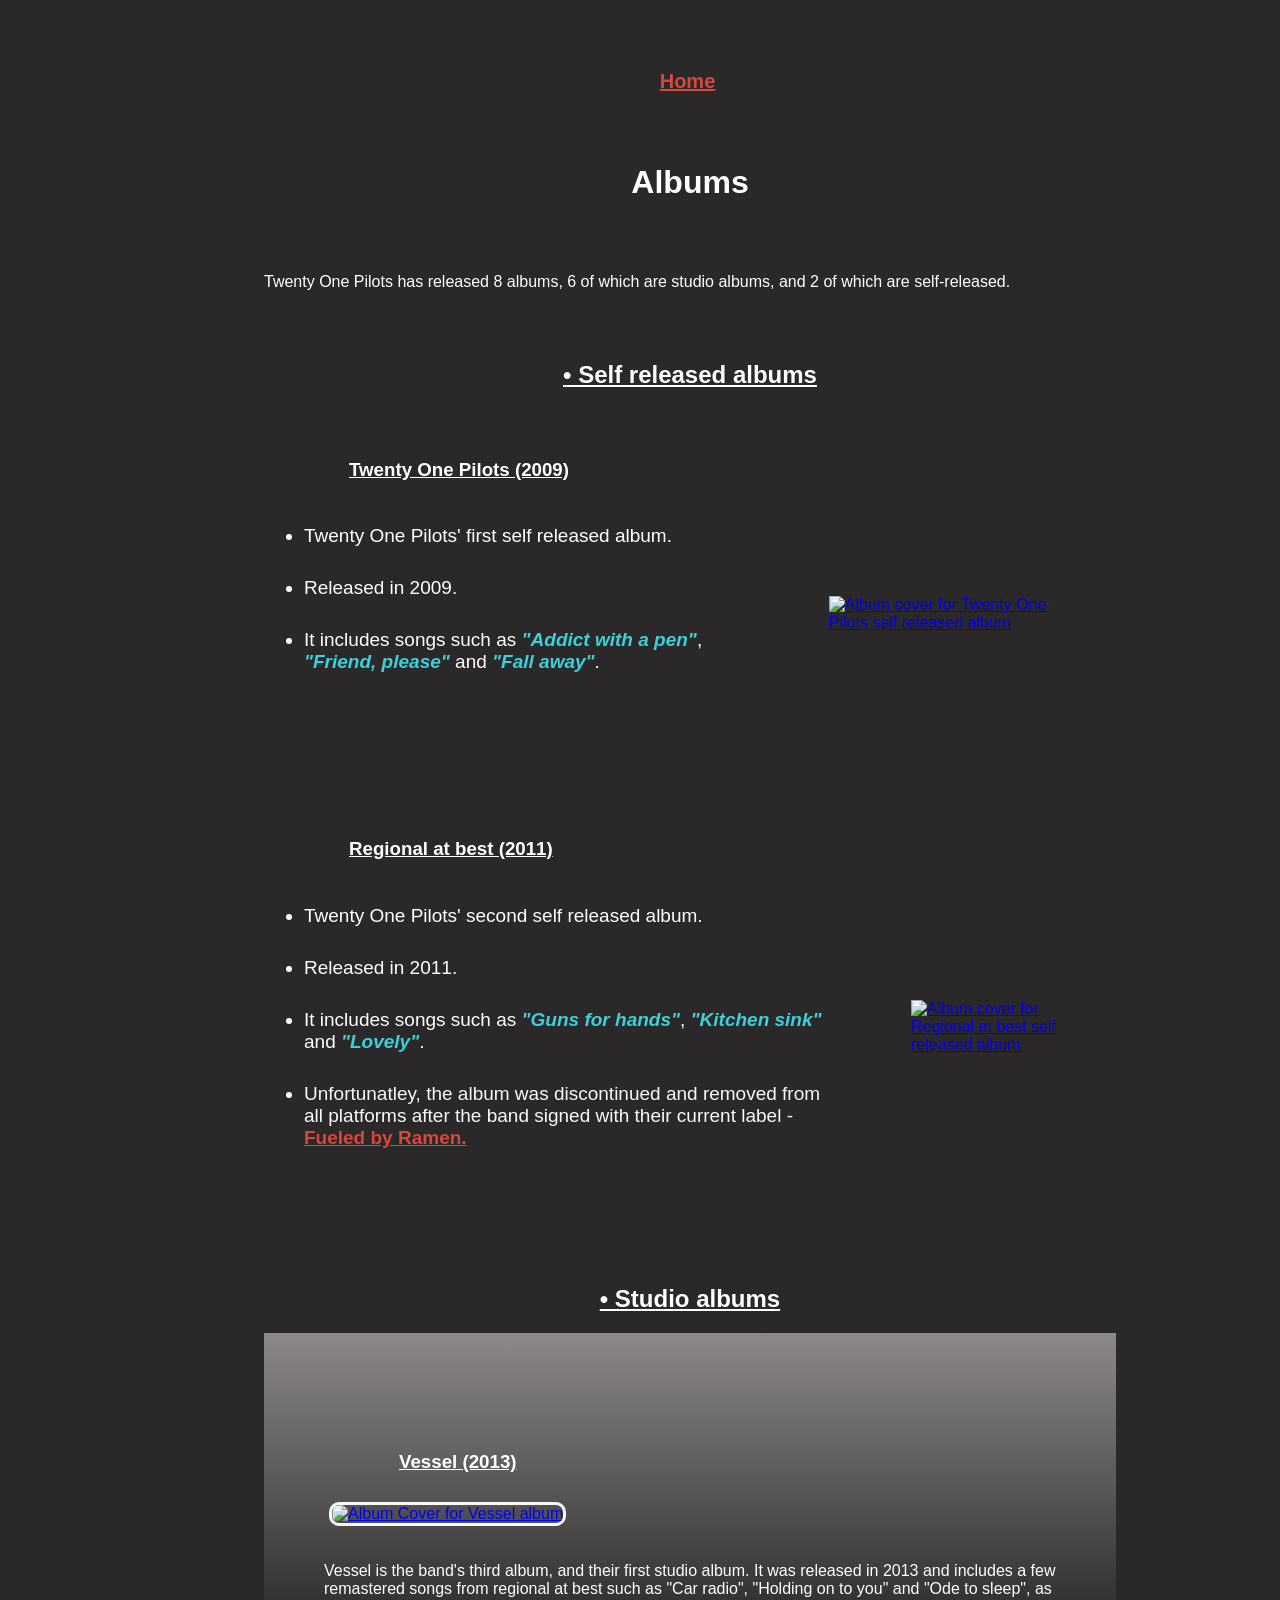
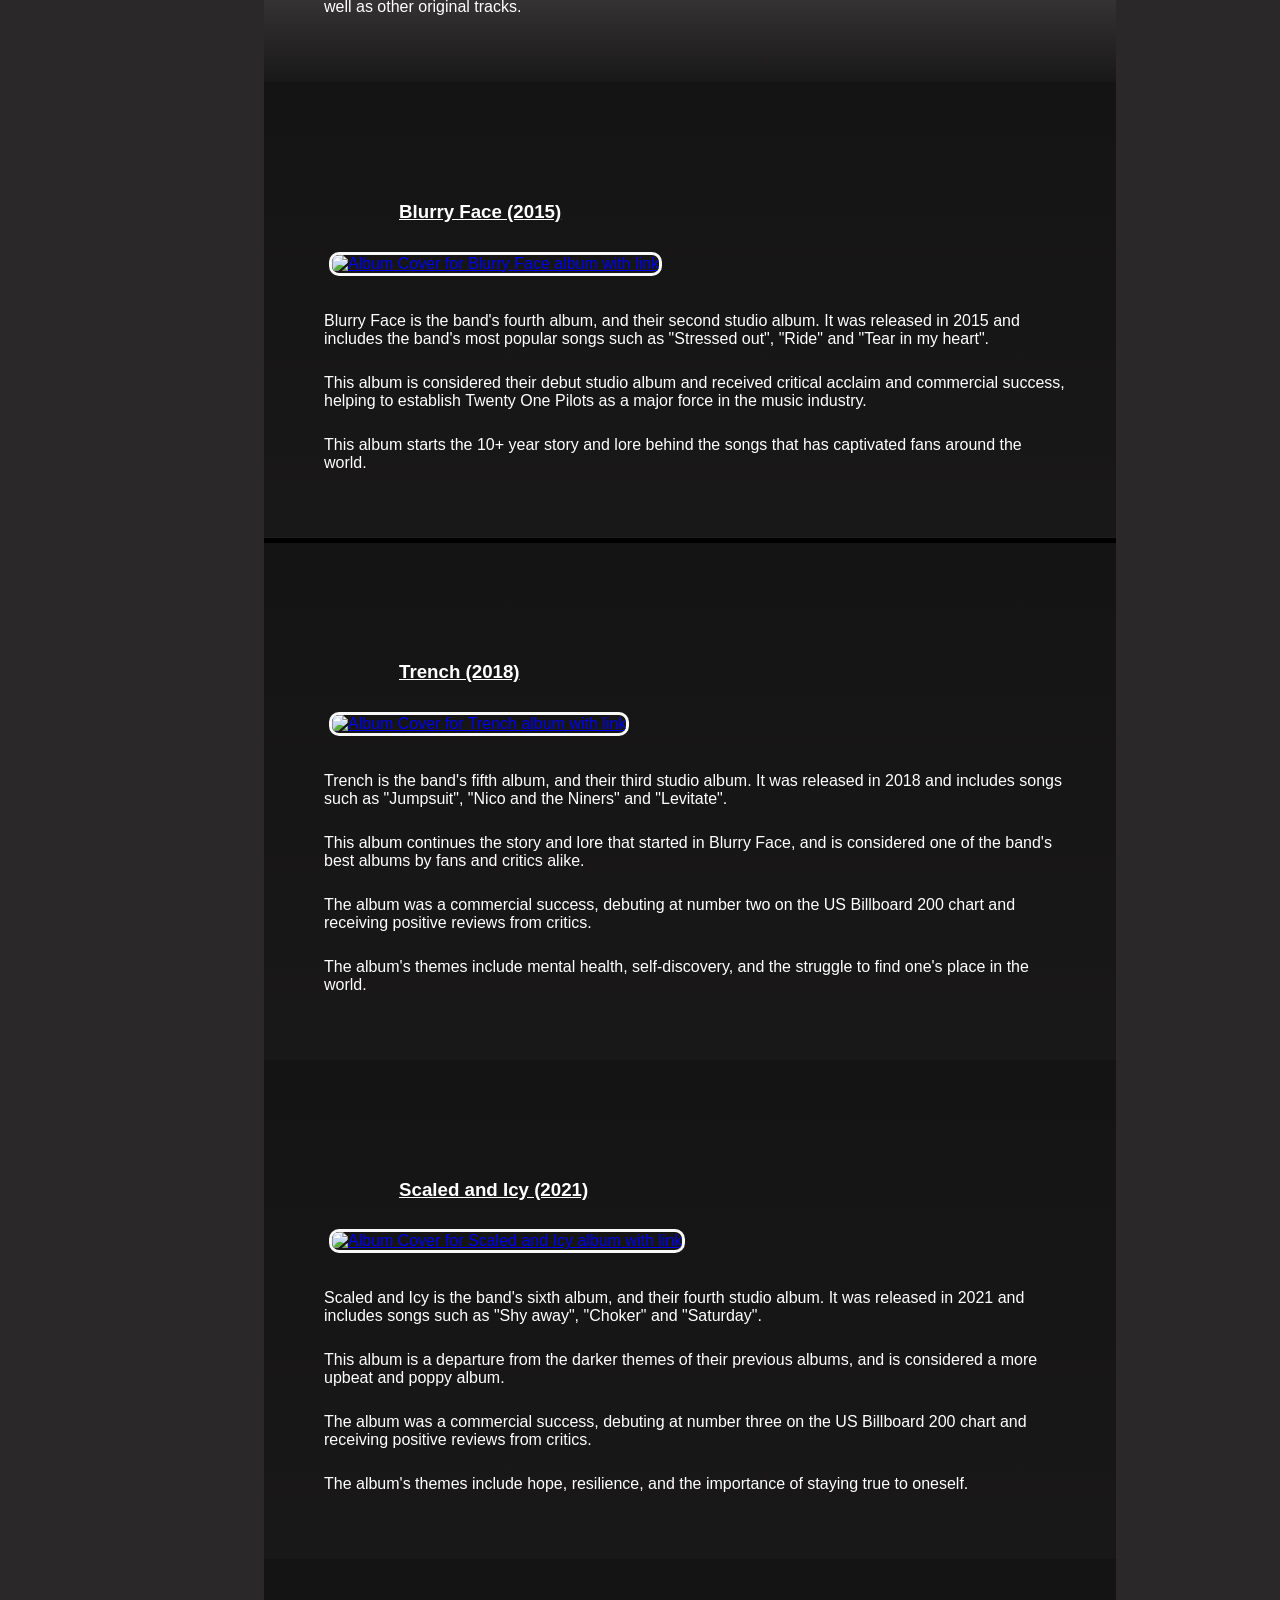
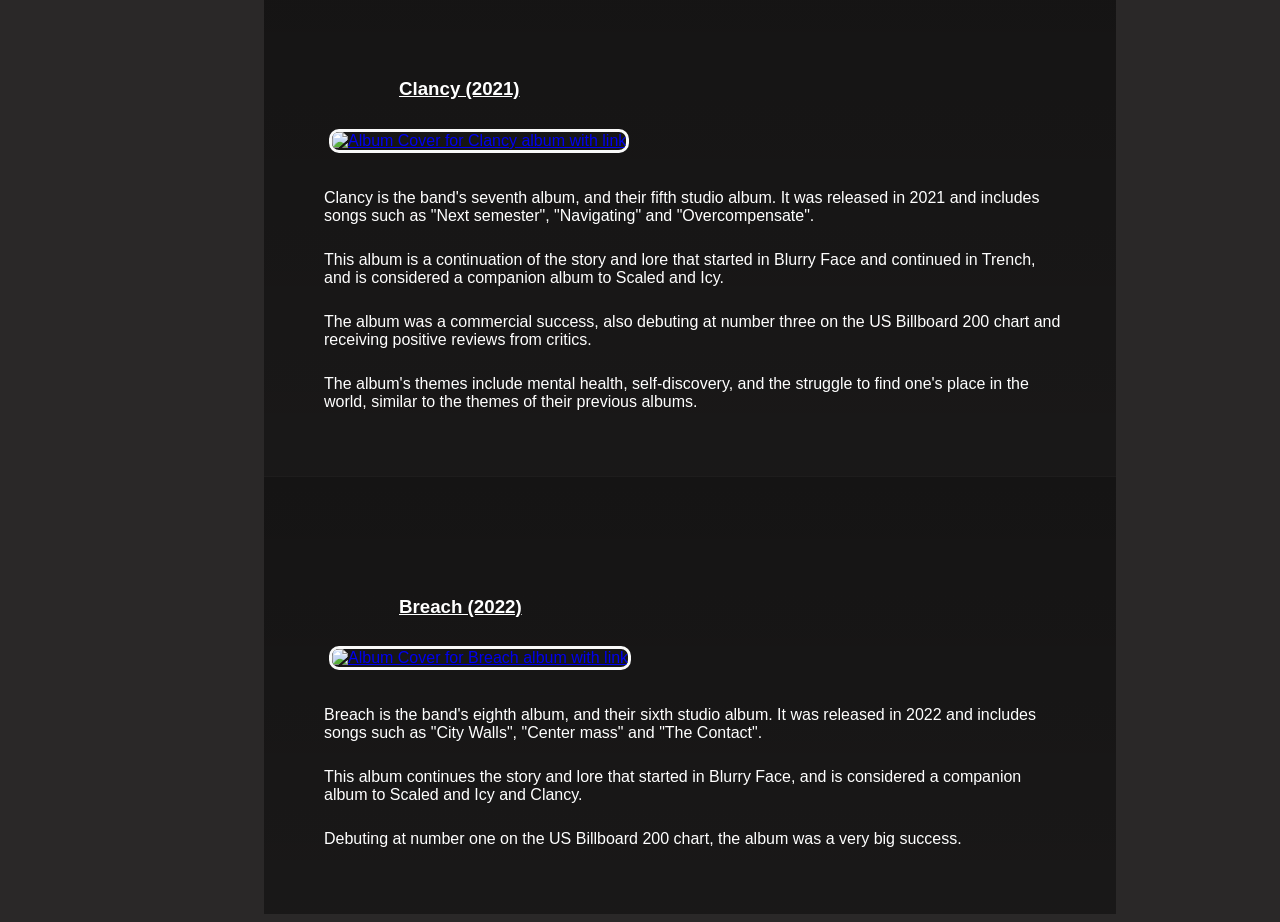
==== Albums.html @ 32f42674 "Adding new versions of files" ====
<!DOCTYPE html>
<html lang="en">
<head>
    <link rel="stylesheet" href="style_album.css" />
    <meta charset="UTF-8">
    <meta name="viewport" content="width=device-width, initial-scale=1.0">
    <title>Document</title>
</head>
<body>
    <a href="/index.html" class="home-link">Home</a>

    <h1> Albums </h1>

    <p> Twenty One Pilots has released 8 albums, 6 of which are studio albums, and 2 of which are self-released. </p>

    <h2> &bull; Self released albums </h2>
    
    <h3 class="album-title"> Twenty One Pilots (2009) </h3>
        
    <div class="twenty-one-pilots-album">
        <ul class="album-desc">
            <li> Twenty One Pilots' first self released album. </li>
            <li> Released in 2009. </li>
            <li> It includes songs such as <em>"Addict with a pen"</em>, <em>"Friend, please"</em> and <em>"Fall away"</em>. </li>
        </ul> 

         <a href="https://open.spotify.com/album/6rgWZP4QFBjEFF0n6JWEOa" target="_blank">
            <img class="sr-album-cover" src="media/self-titled-cover.png" alt="Album cover for Twenty One Pilots self released album"/>
        </a>

    </div>

    <div class="rab-album-title">
        <h3 class="album-title"> Regional at best (2011) </h3>
    </div>
    
    <div class="regional-at-best-album">
        <ul class="album-desc">
            <li> Twenty One Pilots' second self released album. </li>
            <li> Released in 2011. </li>
            <li> It includes songs such as <em>"Guns for hands"</em>, <em>"Kitchen sink"</em> and <em>"Lovely"</em>. </li>
            <li> <div class="descwlink"> <p>Unfortunatley, the album was discontinued and removed from all platforms after the band signed with their current label - </p><a href="https://www.elektra.com/fueledbyramen" target= "_blank">Fueled by Ramen.</a></div></li>
        </ul>

        <a href="https://www.youtube.com/results?search_query=regional+at+best+twenty+one+pilots" target="_blank">
            <img class="sr-album-cover" src="media/regional-at-best-cover.png" alt="Album cover for Regional at best self released album"/>
        </a>

    </div>
    
   

    <h2> &bull; Studio albums </h2>

    <div class="vessel_album"> 
        <h3 class="album-title"> Vessel (2013) </h3>
        <a href="https://open.spotify.com/album/2r2r78NE05YjyHyVbVgqFn" target="_blank">
        <img class="album-cover" src="https://i.scdn.co/image/ab67616d0000b2736caad685af37c08063be928d" alt="Album Cover for Vessel album "/> </a>
        <p class="desc"> Vessel is the band's third album, and their first studio album. It was released in 2013 and includes a few remastered songs from regional at best such as "Car radio", "Holding on to you" and "Ode to sleep", as well as other original tracks. </p>
    </div>

    <div class="blurryface_album"> 
        <h3 class="album-title"> Blurry Face (2015) </h3>
        <a href="https://open.spotify.com/album/3cQO7jp5S9qLBoIVtbkSM1" target="_blank">
        <img class="album-cover" src="https://upload.wikimedia.org/wikipedia/en/7/7d/Blurryface_by_Twenty_One_Pilots.png" alt="Album Cover for Blurry Face album with link"/>  </a>
          <p class="desc"> Blurry Face is the band's fourth album, and their second studio album. It was released in 2015 and includes the band's most popular songs such as "Stressed out", "Ride" and "Tear in my heart". </p>  
        <p class="desc"> This album is considered their debut studio album and received critical acclaim and commercial success, helping to establish Twenty One Pilots as a major force in the music industry. </p>
        <p class="desc"> This album starts the 10+ year story and lore behind the songs that has captivated fans around the world. </p>

    </div> 


    <div class="trench_album">
        <h3 class="album-title"> Trench (2018) </h3>
         <a href="https://open.spotify.com/album/621cXqrTSSJi1WqDMSLmbL" target="_blank">
        <img class="album-cover" src="https://i.scdn.co/image/ab67616d0000b273d1d301e737da4324479c6660" alt="Album Cover for Trench album with link"/></a>
        <p class="desc"> Trench is the band's fifth album, and their third studio album. It was released in 2018 and includes songs such as "Jumpsuit", "Nico and the Niners" and "Levitate". </p>
        <p class="desc"> This album continues the story and lore that started in Blurry Face, and is considered one of the band's best albums by fans and critics alike. </p>
        <p class="desc"> The album was a commercial success, debuting at number two on the US Billboard 200 chart and receiving positive reviews from critics. </p>
        <p class="desc"> The album's themes include mental health, self-discovery, and the struggle to find one's place in the world. </p>

    </div>

    <div class="scaled_icy_album">
        <h3 class="album-title"> Scaled and Icy (2021) </h3>
        <a href="https://open.spotify.com/album/0Q5XBpCYFgUWiG9DUWyAmJ" target="_blank">
            <img class="album-cover" src="https://i.scdn.co/image/ab67616d00001e027c693d6ed6dff0d48cf15c23" alt="Album Cover for Scaled and Icy album with link"/>
        </a>
        <p class="desc"> Scaled and Icy is the band's sixth album, and their fourth studio album. It was released in 2021 and includes songs such as "Shy away", "Choker" and "Saturday". </p>
        <p class="desc"> This album is a departure from the darker themes of their previous albums, and is considered a more upbeat and poppy album. </p>
        <p class="desc"> The album was a commercial success, debuting at number three on the US Billboard 200 chart and receiving positive reviews from critics. </p>
        <p class="desc"> The album's themes include hope, resilience, and the importance of staying true to oneself. </p>
    </div>

    <div class="clancy_album">
        <h3 class="album-title"> Clancy (2021) </h3>
        <a href="https://open.spotify.com/album/1KFWgQTw3EMTQebaaepVBI" target="_blank">
            <img class="album-cover" src="https://i.scdn.co/image/ab67616d0000b273cc94dd4730132ccfbd617bf9" alt="Album Cover for Clancy album with link"/>
        </a>
        <p class="desc"> Clancy is the band's seventh album, and their fifth studio album. It was released in 2021 and includes songs such as "Next semester", "Navigating" and "Overcompensate". </p>
        <p class="desc"> This album is a continuation of the story and lore that started in Blurry Face and continued in Trench, and is considered a companion album to Scaled and Icy. </p>
        <p class="desc"> The album was a commercial success, also debuting at number three on the US Billboard 200 chart and receiving positive reviews from critics. </p>
        <p class="desc"> The album's themes include mental health, self-discovery, and the struggle to find one's place in the world, similar to the themes of their previous albums. </p>
    </div>

    <div class="breach_album">
        <h3 class="album-title"> Breach (2022) </h3>
        <a href="https://open.spotify.com/album/1El3k8dU3sKyoGUeuyrolH" target="_blank">
            <img class="album-cover" src="https://i.scdn.co/image/ab67616d0000b2739c5a3160cc1a6ef5efdaf80a" alt="Album Cover for Breach album with link"/>
        </a>
        <p class="desc"> Breach is the band's eighth album, and their sixth studio album. It was released in 2022 and includes songs such as "City Walls", "Center mass" and "The Contact". </p>
        <p class="desc"> This album continues the story and lore that started in Blurry Face, and is considered a companion album to Scaled and Icy and Clancy. </p>
        <p class="desc"> Debuting at number one on the US Billboard 200 chart, the album was a very big success. </p>
    </div>



</body>
</html>
---- style_album.css ----
body{
    float:center;
    text-align: left;
    font-family: "Arial";
    background:rgb(42, 40, 40);
    color: rgb(255, 255, 252);
    max-width: 900px;
    padding-left: 20%;
    padding-right: 20%;
}

.home-link {
  text-align: center;
  padding-right: 100px
}

img.album-cover {
    width: 200px;
    height: 200px;
    border-radius: 10px;
    border-style: solid;
    border-color: rgb(249, 249, 249);
    margin: 10px;
    margin-left: 15px;


}

p.desc{
    padding-top: 10px;
    padding-left: 10px;


}

h2 {
    padding-left: 100px;
    text-align: center;
    text-decoration: underline;
    font-weight: bold;
    padding-top: 50px;
}
h3 { 
    padding-top: 50px;
    padding-left: 15px;

}

div.album-section {
    padding-bottom: 10px;
}

.home-link {
    padding-top: 50px;
    padding-bottom: 50px;   
    display: block;
    text-align: center;
    margin-top: 20px;
    font-size: 20px;
    font-weight: bold;
    color: rgb(217, 70, 60);
    text-decoration: underline;
    padding-left: 5px;
    margin-left: 190px;
}

.descwlink p, .descwlink a {
    display: inline;
    color: rgb(249, 249, 249);
}

.descwlink a {
    color: rgb(217, 70, 60);
    text-decoration: underline;
    font-weight: bold;
}

.descwlink {
    float: left;
}

h1 {
  text-align: center;
  padding-left: 100px;
  padding-bottom: 50px;
}




em {
    color : rgb(60, 209, 217);
    font-weight: bold;
}

.sr-album-cover {
  width: fit-content;
  height: 500px;
  position: relative;
  left:70px;
  margin-left: wrap;
  padding-left: wrap;
}


.twenty-one-pilots-album {
  padding-left: 0px;
  padding-top: 10px;
  padding-right: -30px;
  padding-bottom: 50px;
  display: flex;
  align-items: center;
  gap: 10px;
  .p {
    float: left;
  } 
  .sr-album-cover {
    height: 550px;
    margin-left: wrap;
    padding-left: wrap;
  }
  
}

.album-desc li {
    font-size: 19px;
    margin-bottom: 30px;
}

.sr-album-cover:hover {
  transform: scale(1.05);
  background-color:rgba(53, 51, 51, 0.615);
  transition: transform 0.3s ease;
}

.album-cover:hover {
  transform: scale(1.05);
  transition: transform 0.3s ease;
}

.album-title {
  text-decoration: underline;
  padding-left: 85px;
}
.rab-album-title {
  text-align: center;
}
.regional-at-best-album {
  padding-right: -30px;
  padding-left: 0px;
  padding-top: 10px;
  padding-bottom: 50px;
  display: flex;
  align-items: center;
  gap: 10px;
  .li{
    margin-right: 5px;
  } 
}


.album-title{
  text-align: left;
}

.vessel_album {
  background-image: 
    linear-gradient(rgba(238, 232, 232, 0.5), rgba(0, 0, 0, 0.4)),
    url('https://i.scdn.co/image/ab67616d0000b2736caad685af37c08063be928d');
  background-size: cover; 
  background-repeat: no-repeat;
  background-position: center;
  width: 100%;
  height: fit-content;
  color: white;
  padding: 50px;
}


.blurryface_album {
  background-image: 
    linear-gradient(rgba(0, 0, 0, 0.5), rgba(0, 0, 0, 0.4)),
    url('https://upload.wikimedia.org/wikipedia/en/7/7d/Blurryface_by_Twenty_One_Pilots.png');
  background-size: cover; 
  background-repeat: no-repeat;
  background-position: center;
  width: 100%;
  height: fit-content;
  color: white;
  padding: 50px;
  border-bottom: 5px solid rgb(0, 0, 0);
}

.trench_album {
  background-image: 
    linear-gradient(rgba(0, 0, 0, 0.5), rgba(0, 0, 0, 0.4)),
    url('https://i.scdn.co/image/ab67616d0000b273d1d301e737da4324479c6660');
  background-size: cover; 
  background-repeat: no-repeat;
  background-position: center;
  width: 100%;
  height: fit-content;
  color: white;
  padding: 50px;
}

.scaled_icy_album {
  background-image: 
    linear-gradient(rgba(0, 0, 0, 0.5), rgba(0, 0, 0, 0.4)),
    url('https://i.scdn.co/image/ab67616d00001e027c693d6ed6dff0d48cf15c23');
  background-size: cover; 
  background-repeat: no-repeat;
  background-position: center;
  width: 100%;
  height: fit-content;
  color: white;
  padding: 50px;
}

.clancy_album {
  background-image: 
    linear-gradient(rgba(0, 0, 0, 0.5), rgba(0, 0, 0, 0.4)),
    url('https://i.scdn.co/image/ab67616d0000b273cc94dd4730132ccfbd617bf9');
  background-size: cover; 
  background-repeat: no-repeat;
  background-position: center;
  width: 100%;
  height: fit-content;
  color: white;
  padding: 50px;
}

.breach_album {
  background-image: 
    linear-gradient(rgba(0, 0, 0, 0.5), rgba(0, 0, 0, 0.4)),
    url('https://i.scdn.co/image/ab67616d0000b2739c5a3160cc1a6ef5efdaf80a');
  background-size: cover; 
  background-repeat: no-repeat;
  background-position: center;
  width: 100%;
  height: fit-content;
  color: white;
  padding: 50px;
}
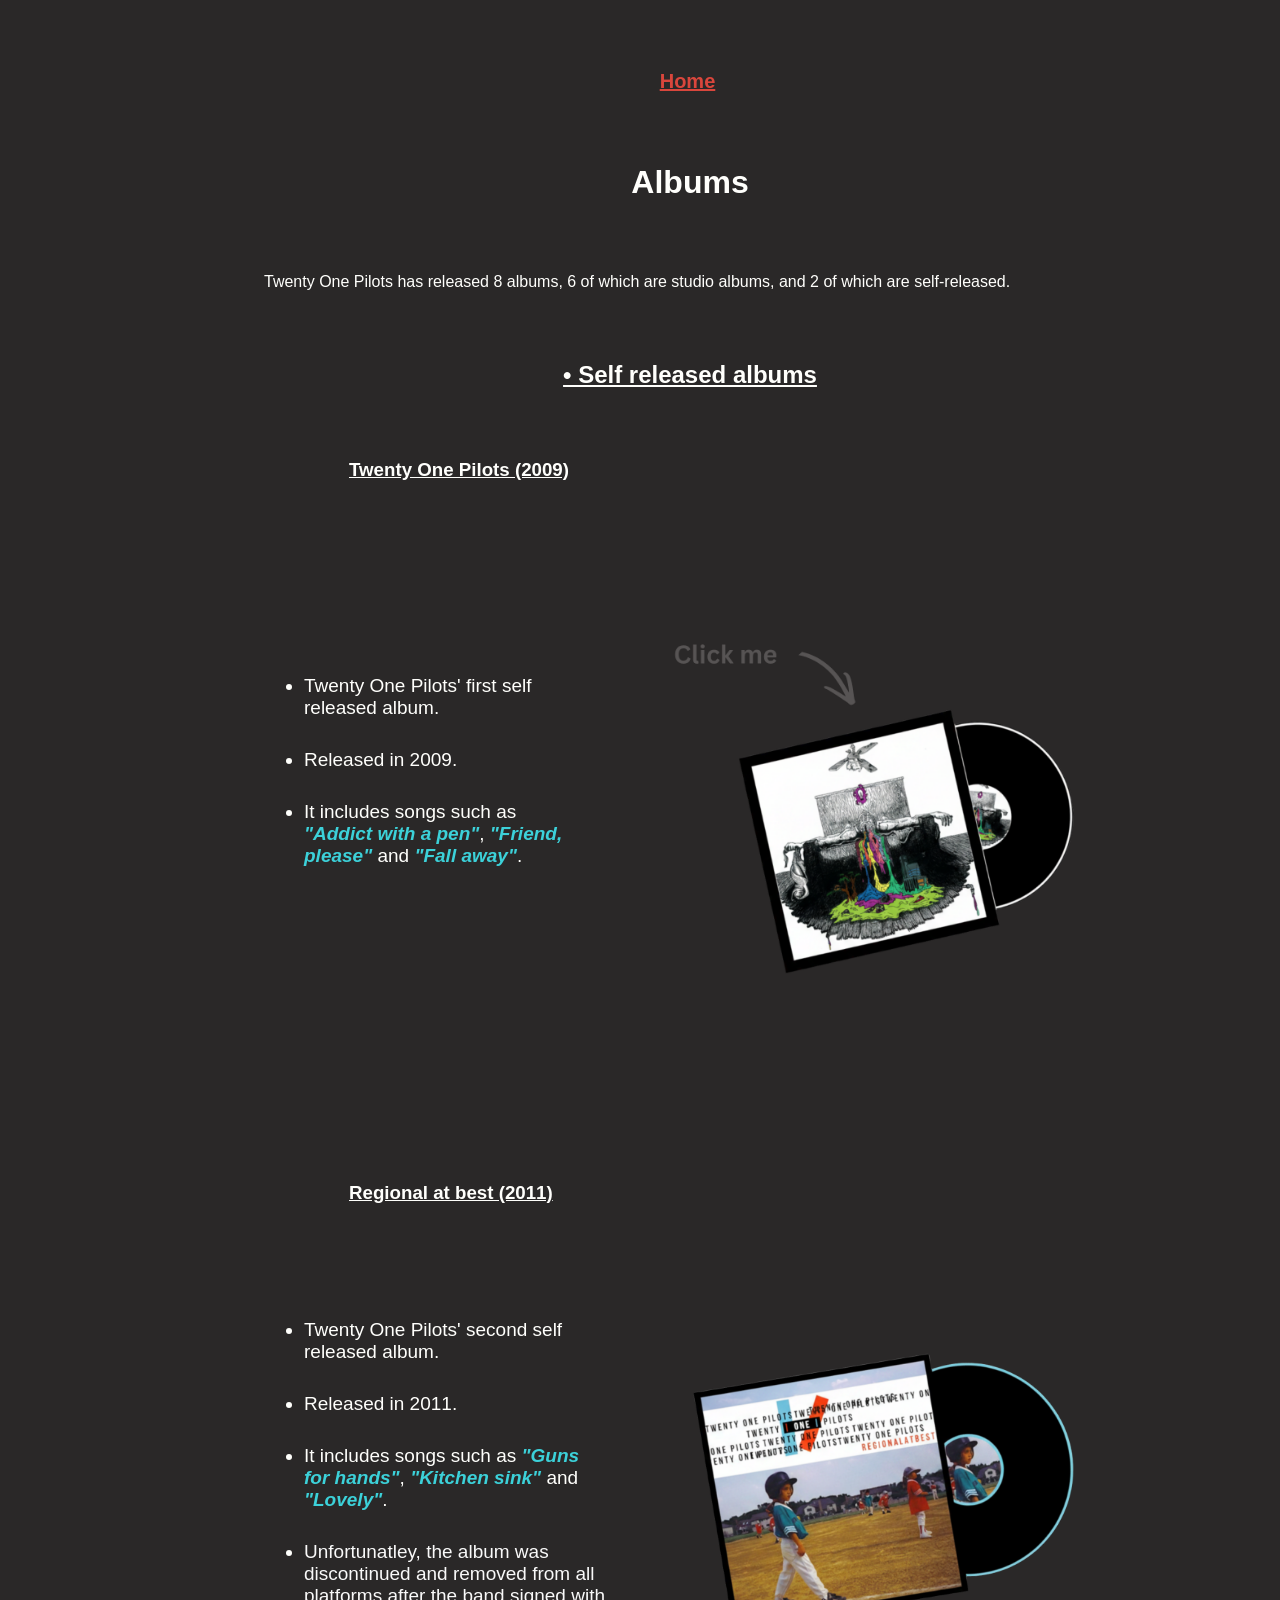
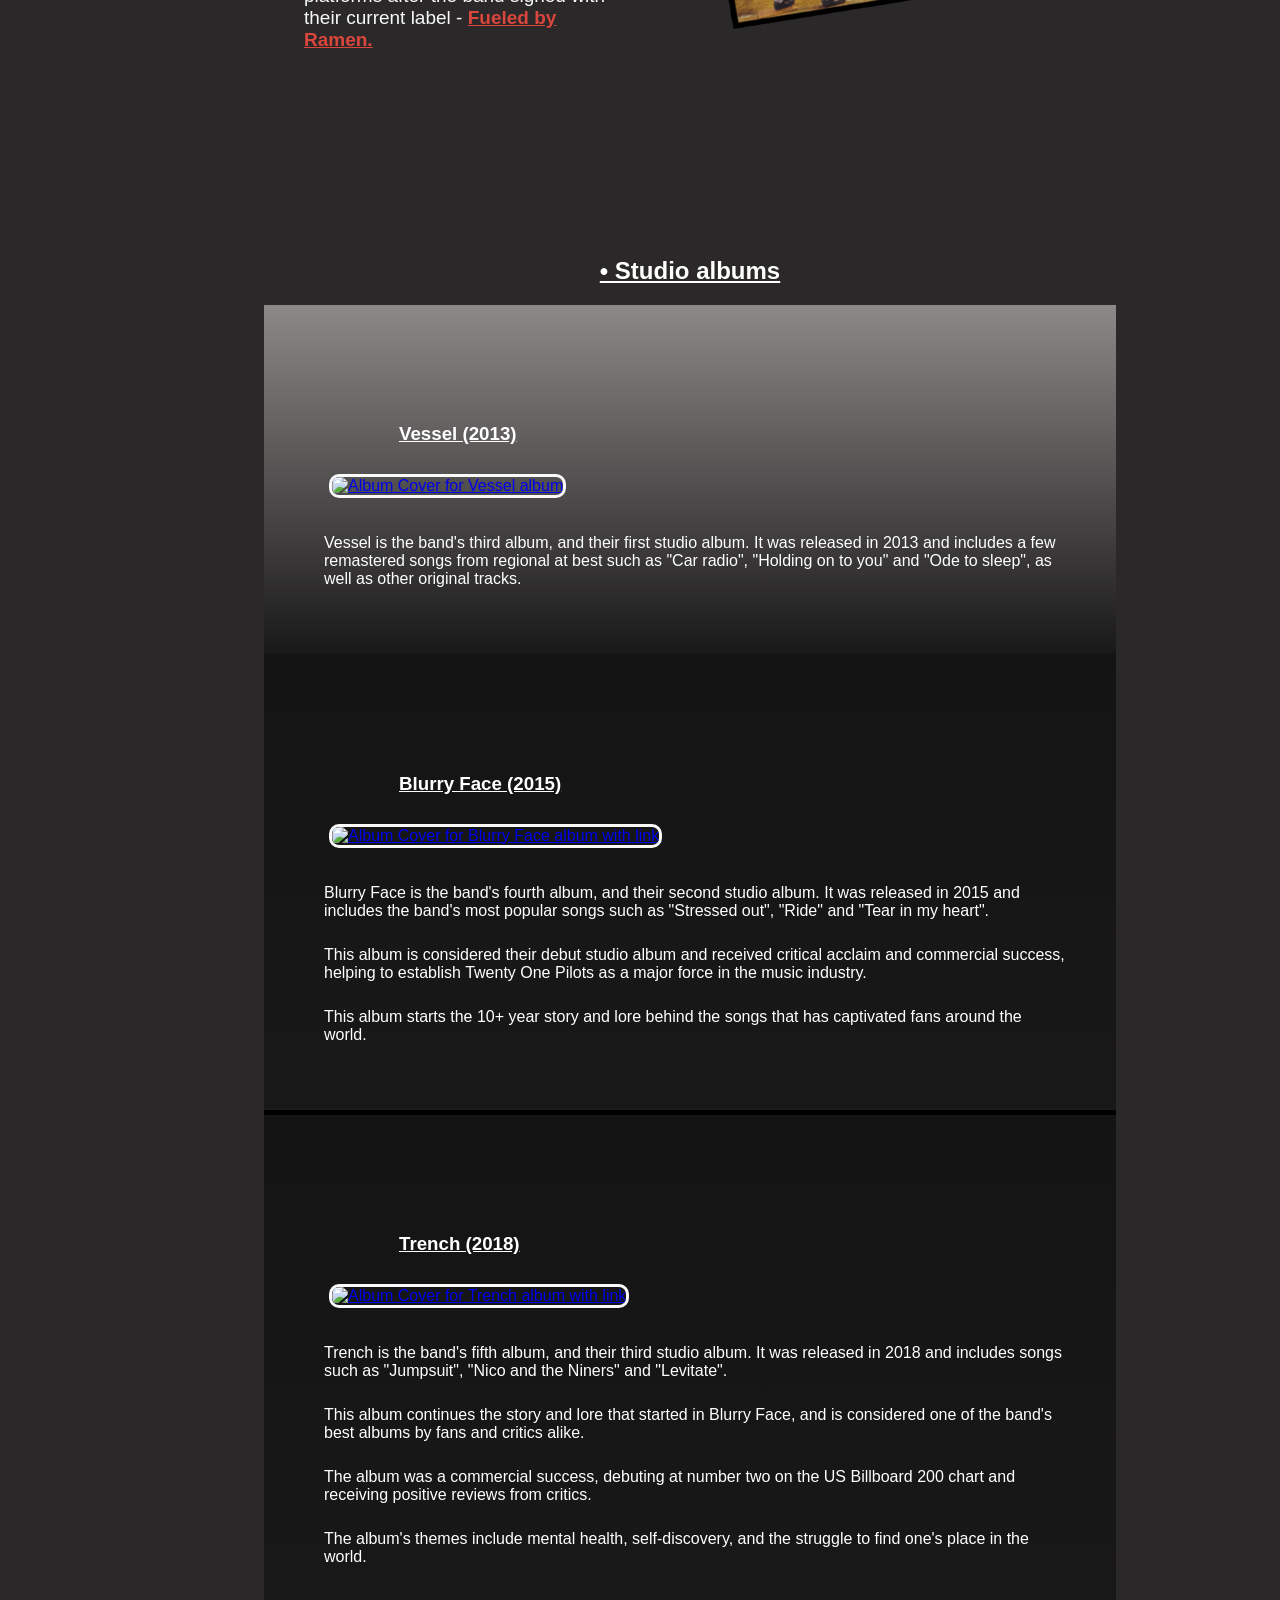
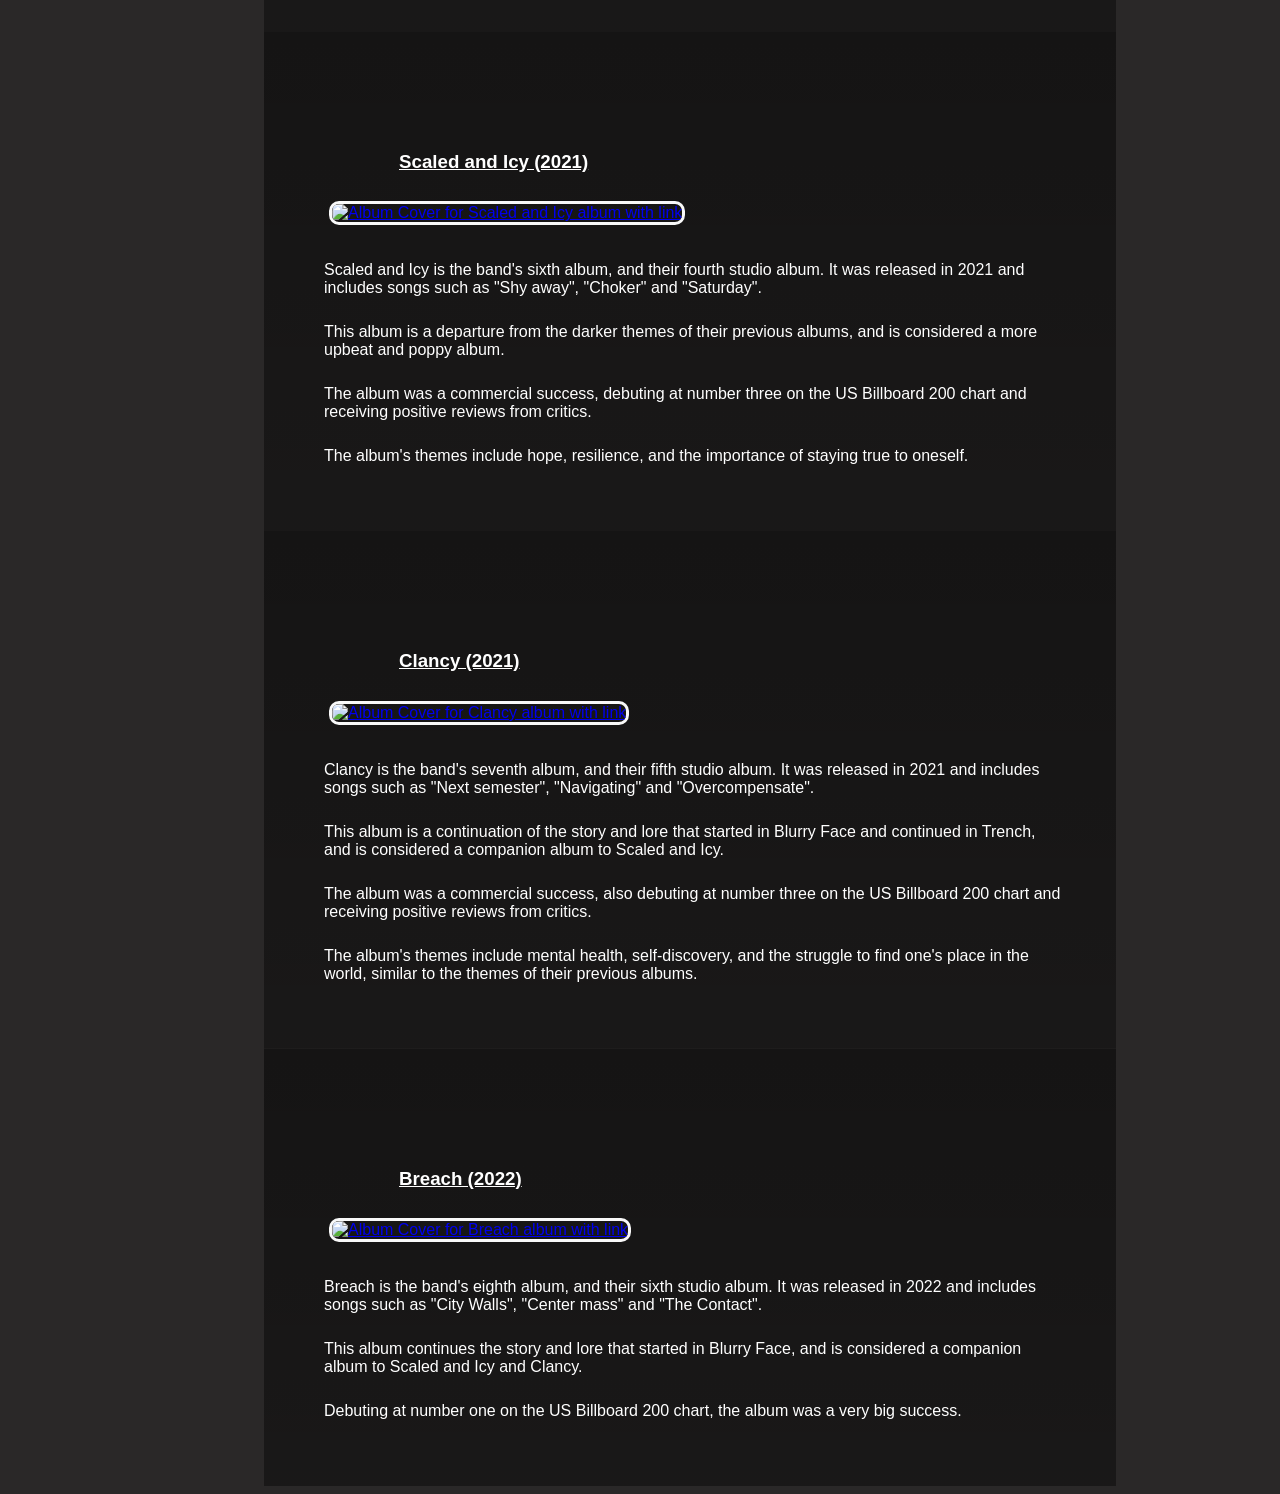
==== commit b15a6a8e: "Fix image source paths in Albums.html" ====
--- a/Albums.html
+++ b/Albums.html
@@ -25,7 +25,7 @@
         </ul> 
 
          <a href="https://open.spotify.com/album/6rgWZP4QFBjEFF0n6JWEOa" target="_blank">
-            <img class="sr-album-cover" src="media/self-titled-cover.png" alt="Album cover for Twenty One Pilots self released album"/>
+            <img class="sr-album-cover" src="self-titled-cover.png" alt="Album cover for Twenty One Pilots self released album"/>
         </a>
 
     </div>
@@ -43,7 +43,7 @@
         </ul>
 
         <a href="https://www.youtube.com/results?search_query=regional+at+best+twenty+one+pilots" target="_blank">
-            <img class="sr-album-cover" src="media/regional-at-best-cover.png" alt="Album cover for Regional at best self released album"/>
+            <img class="sr-album-cover" src="regional-at-best-cover.png" alt="Album cover for Regional at best self released album"/>
         </a>
 
     </div>
@@ -116,4 +116,4 @@
 
 
 </body>
-</html>+</html>
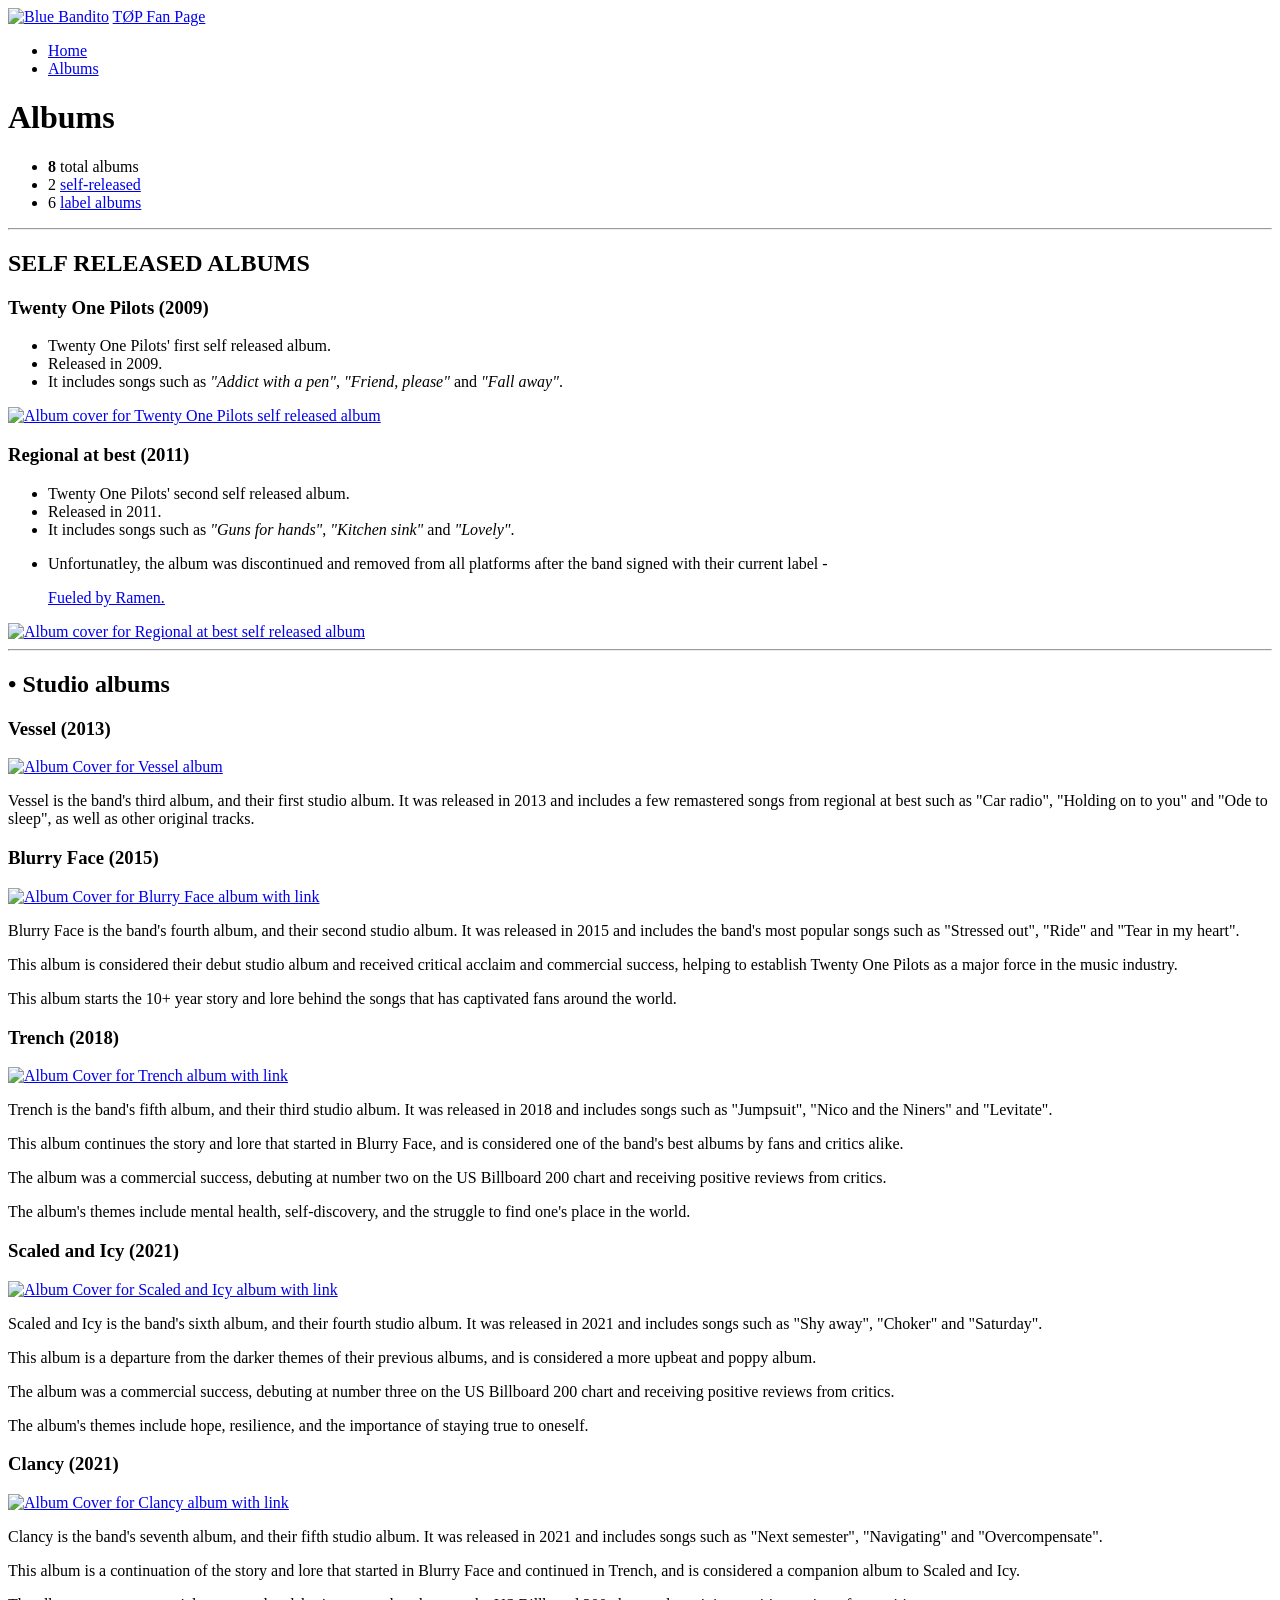
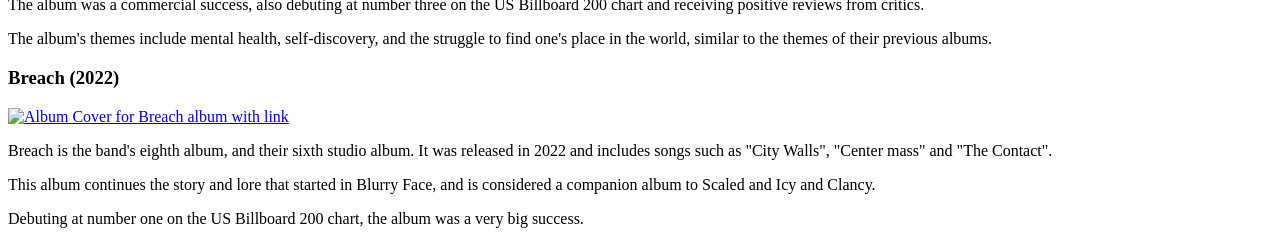
==== commit 5d017770: "Rename Albums (2).html to Albums.html" ====
--- a/Albums.html
+++ b/Albums.html
@@ -4,116 +4,142 @@
     <link rel="stylesheet" href="style_album.css" />
     <meta charset="UTF-8">
     <meta name="viewport" content="width=device-width, initial-scale=1.0">
-    <title>Document</title>
+    <title>21 Pilots Fan Page</title>
 </head>
+
 <body>
-    <a href="/index.html" class="home-link">Home</a>
+    
+    <nav class="navbar">   
+        <div class ="navdiv">
+            <div class="pfp-"> <a href= index.html > <img class="pfp" src="https://encrypted-tbn0.gstatic.com/images?q=tbn:ANd9GcQ56l942qxjsx_m6R9SfeTwl68G2qXDJ0pazw&s" alt="Blue Bandito"/></a> <a class = "logo" href="index.html"> TØP Fan Page </a></div>
+            <ul class="nav-links">
+                <li> <a href="/index.html" class="home-link"> Home </a> </li>
+                <li> <a href="/Albums.html" class="albums-link"> Albums </a> </li>
+            </ul>
+        </div>
+    </nav>
 
-    <h1> Albums </h1>
+    <header> 
+        <h1> Albums </h1>
+    </header>
 
-    <p> Twenty One Pilots has released 8 albums, 6 of which are studio albums, and 2 of which are self-released. </p>
+    <section class="desc1">
+        <ul class="album-summary">
+             <li class="album-count" > <strong>8</strong> total albums </li>
+             <li class="album-type" > 2 <a href="#sf-title">self-released</a> </li>
+             <li class="album-type" > 6 <a href="#label-albums">label albums</a> </li>
+        </ul>
+    </section>
 
-    <h2> &bull; Self released albums </h2>
+    <hr>
+
+    <h2 id ="sf-title" class="sf-title"> SELF RELEASED ALBUMS </h2>
+
+    <section id="sf-album" class="sf-album">
     
-    <h3 class="album-title"> Twenty One Pilots (2009) </h3>
+        <h3 class="album-title"> Twenty One Pilots (2009) </h3>
         
-    <div class="twenty-one-pilots-album">
-        <ul class="album-desc">
-            <li> Twenty One Pilots' first self released album. </li>
-            <li> Released in 2009. </li>
-            <li> It includes songs such as <em>"Addict with a pen"</em>, <em>"Friend, please"</em> and <em>"Fall away"</em>. </li>
-        </ul> 
+        <div class="twenty-one-pilots-album">
+            <ul class="album-desc">
+                <li> Twenty One Pilots' first self released album. </li>
+                <li> Released in 2009. </li>
+                <li> It includes songs such as <em>"Addict with a pen"</em>, <em>"Friend, please"</em> and <em>"Fall away"</em>. </li>
+            </ul> 
 
-         <a href="https://open.spotify.com/album/6rgWZP4QFBjEFF0n6JWEOa" target="_blank">
-            <img class="sr-album-cover" src="self-titled-cover.png" alt="Album cover for Twenty One Pilots self released album"/>
-        </a>
+            <a href="https://open.spotify.com/album/6rgWZP4QFBjEFF0n6JWEOa" target="_blank">
+                <img class="sr-album-cover" src="self-titled-cover.png" alt="Album cover for Twenty One Pilots self released album"/>
+            </a>
+        </div>  
+        
+    </section>
+    
+    <section class="rab-album">
+        <div class="rab-album-title">
+            <h3 class="album-title"> Regional at best (2011) </h3>
+        </div>
+    
+        <div class="regional-at-best-album">
+            <ul class="album-desc">
+                <li> Twenty One Pilots' second self released album. </li>
+                <li> Released in 2011. </li>
+                <li> It includes songs such as <em>"Guns for hands"</em>, <em>"Kitchen sink"</em> and <em>"Lovely"</em>. </li>
+                <li> <div class="descwlink"> <p>Unfortunatley, the album was discontinued and removed from all platforms after the band signed with their current label - </p><a href="https://www.elektra.com/fueledbyramen" target= "_blank">Fueled by Ramen.</a></div></li>
+            </ul>
 
-    </div>
+            <a href="https://www.youtube.com/results?search_query=regional+at+best+twenty+one+pilots" target="_blank">
+                <img class="sr-album-cover" src="regional-at-best-cover.png" alt="Album cover for Regional at best self released album"/>
+            </a>
 
-    <div class="rab-album-title">
-        <h3 class="album-title"> Regional at best (2011) </h3>
-    </div>
-    
-    <div class="regional-at-best-album">
-        <ul class="album-desc">
-            <li> Twenty One Pilots' second self released album. </li>
-            <li> Released in 2011. </li>
-            <li> It includes songs such as <em>"Guns for hands"</em>, <em>"Kitchen sink"</em> and <em>"Lovely"</em>. </li>
-            <li> <div class="descwlink"> <p>Unfortunatley, the album was discontinued and removed from all platforms after the band signed with their current label - </p><a href="https://www.elektra.com/fueledbyramen" target= "_blank">Fueled by Ramen.</a></div></li>
-        </ul>
+        </div>
+    </section>
 
-        <a href="https://www.youtube.com/results?search_query=regional+at+best+twenty+one+pilots" target="_blank">
-            <img class="sr-album-cover" src="regional-at-best-cover.png" alt="Album cover for Regional at best self released album"/>
-        </a>
+    <hr>
+   
+    <section id="label-albums" class="label-albums">
 
-    </div>
-    
-   
+        <h2> &bull; Studio albums </h2>
 
-    <h2> &bull; Studio albums </h2>
+        <div class="vessel_album"> 
+            <h3 class="album-title"> Vessel (2013) </h3>
+            <a href="https://open.spotify.com/album/2r2r78NE05YjyHyVbVgqFn" target="_blank">
+            <img class="album-cover" src="https://i.scdn.co/image/ab67616d0000b2736caad685af37c08063be928d" alt="Album Cover for Vessel album "/> </a>
+            <p class="desc"> Vessel is the band's third album, and their first studio album. It was released in 2013 and includes a few remastered songs from regional at best such as "Car radio", "Holding on to you" and "Ode to sleep", as well as other original tracks. </p>
+        </div>
 
-    <div class="vessel_album"> 
-        <h3 class="album-title"> Vessel (2013) </h3>
-        <a href="https://open.spotify.com/album/2r2r78NE05YjyHyVbVgqFn" target="_blank">
-        <img class="album-cover" src="https://i.scdn.co/image/ab67616d0000b2736caad685af37c08063be928d" alt="Album Cover for Vessel album "/> </a>
-        <p class="desc"> Vessel is the band's third album, and their first studio album. It was released in 2013 and includes a few remastered songs from regional at best such as "Car radio", "Holding on to you" and "Ode to sleep", as well as other original tracks. </p>
-    </div>
+        <div class="blurryface_album"> 
+            <h3 class="album-title"> Blurry Face (2015) </h3>
+            <a href="https://open.spotify.com/album/3cQO7jp5S9qLBoIVtbkSM1" target="_blank">
+            <img class="album-cover" src="https://upload.wikimedia.org/wikipedia/en/7/7d/Blurryface_by_Twenty_One_Pilots.png" alt="Album Cover for Blurry Face album with link"/>  </a>
+            <p class="desc"> Blurry Face is the band's fourth album, and their second studio album. It was released in 2015 and includes the band's most popular songs such as "Stressed out", "Ride" and "Tear in my heart". </p>  
+            <p class="desc"> This album is considered their debut studio album and received critical acclaim and commercial success, helping to establish Twenty One Pilots as a major force in the music industry. </p>
+            <p class="desc"> This album starts the 10+ year story and lore behind the songs that has captivated fans around the world. </p>
 
-    <div class="blurryface_album"> 
-        <h3 class="album-title"> Blurry Face (2015) </h3>
-        <a href="https://open.spotify.com/album/3cQO7jp5S9qLBoIVtbkSM1" target="_blank">
-        <img class="album-cover" src="https://upload.wikimedia.org/wikipedia/en/7/7d/Blurryface_by_Twenty_One_Pilots.png" alt="Album Cover for Blurry Face album with link"/>  </a>
-          <p class="desc"> Blurry Face is the band's fourth album, and their second studio album. It was released in 2015 and includes the band's most popular songs such as "Stressed out", "Ride" and "Tear in my heart". </p>  
-        <p class="desc"> This album is considered their debut studio album and received critical acclaim and commercial success, helping to establish Twenty One Pilots as a major force in the music industry. </p>
-        <p class="desc"> This album starts the 10+ year story and lore behind the songs that has captivated fans around the world. </p>
-
-    </div> 
+        </div> 
 
 
-    <div class="trench_album">
-        <h3 class="album-title"> Trench (2018) </h3>
-         <a href="https://open.spotify.com/album/621cXqrTSSJi1WqDMSLmbL" target="_blank">
-        <img class="album-cover" src="https://i.scdn.co/image/ab67616d0000b273d1d301e737da4324479c6660" alt="Album Cover for Trench album with link"/></a>
-        <p class="desc"> Trench is the band's fifth album, and their third studio album. It was released in 2018 and includes songs such as "Jumpsuit", "Nico and the Niners" and "Levitate". </p>
-        <p class="desc"> This album continues the story and lore that started in Blurry Face, and is considered one of the band's best albums by fans and critics alike. </p>
-        <p class="desc"> The album was a commercial success, debuting at number two on the US Billboard 200 chart and receiving positive reviews from critics. </p>
-        <p class="desc"> The album's themes include mental health, self-discovery, and the struggle to find one's place in the world. </p>
+        <div class="trench_album">
+            <h3 class="album-title"> Trench (2018) </h3>
+            <a href="https://open.spotify.com/album/621cXqrTSSJi1WqDMSLmbL" target="_blank">
+            <img class="album-cover" src="https://i.scdn.co/image/ab67616d0000b273d1d301e737da4324479c6660" alt="Album Cover for Trench album with link"/></a>
+            <p class="desc"> Trench is the band's fifth album, and their third studio album. It was released in 2018 and includes songs such as "Jumpsuit", "Nico and the Niners" and "Levitate". </p>
+            <p class="desc"> This album continues the story and lore that started in Blurry Face, and is considered one of the band's best albums by fans and critics alike. </p>
+            <p class="desc"> The album was a commercial success, debuting at number two on the US Billboard 200 chart and receiving positive reviews from critics. </p>
+            <p class="desc"> The album's themes include mental health, self-discovery, and the struggle to find one's place in the world. </p>
 
-    </div>
+        </div>
 
-    <div class="scaled_icy_album">
-        <h3 class="album-title"> Scaled and Icy (2021) </h3>
-        <a href="https://open.spotify.com/album/0Q5XBpCYFgUWiG9DUWyAmJ" target="_blank">
-            <img class="album-cover" src="https://i.scdn.co/image/ab67616d00001e027c693d6ed6dff0d48cf15c23" alt="Album Cover for Scaled and Icy album with link"/>
-        </a>
-        <p class="desc"> Scaled and Icy is the band's sixth album, and their fourth studio album. It was released in 2021 and includes songs such as "Shy away", "Choker" and "Saturday". </p>
-        <p class="desc"> This album is a departure from the darker themes of their previous albums, and is considered a more upbeat and poppy album. </p>
-        <p class="desc"> The album was a commercial success, debuting at number three on the US Billboard 200 chart and receiving positive reviews from critics. </p>
-        <p class="desc"> The album's themes include hope, resilience, and the importance of staying true to oneself. </p>
-    </div>
+        <div class="scaled_icy_album">
+            <h3 class="album-title"> Scaled and Icy (2021) </h3>
+            <a href="https://open.spotify.com/album/0Q5XBpCYFgUWiG9DUWyAmJ" target="_blank">
+                <img class="album-cover" src="https://i.scdn.co/image/ab67616d00001e027c693d6ed6dff0d48cf15c23" alt="Album Cover for Scaled and Icy album with link"/>
+            </a>
+            <p class="desc"> Scaled and Icy is the band's sixth album, and their fourth studio album. It was released in 2021 and includes songs such as "Shy away", "Choker" and "Saturday". </p>
+            <p class="desc"> This album is a departure from the darker themes of their previous albums, and is considered a more upbeat and poppy album. </p>
+            <p class="desc"> The album was a commercial success, debuting at number three on the US Billboard 200 chart and receiving positive reviews from critics. </p>
+            <p class="desc"> The album's themes include hope, resilience, and the importance of staying true to oneself. </p>
+        </div>
 
-    <div class="clancy_album">
-        <h3 class="album-title"> Clancy (2021) </h3>
-        <a href="https://open.spotify.com/album/1KFWgQTw3EMTQebaaepVBI" target="_blank">
-            <img class="album-cover" src="https://i.scdn.co/image/ab67616d0000b273cc94dd4730132ccfbd617bf9" alt="Album Cover for Clancy album with link"/>
-        </a>
-        <p class="desc"> Clancy is the band's seventh album, and their fifth studio album. It was released in 2021 and includes songs such as "Next semester", "Navigating" and "Overcompensate". </p>
-        <p class="desc"> This album is a continuation of the story and lore that started in Blurry Face and continued in Trench, and is considered a companion album to Scaled and Icy. </p>
-        <p class="desc"> The album was a commercial success, also debuting at number three on the US Billboard 200 chart and receiving positive reviews from critics. </p>
-        <p class="desc"> The album's themes include mental health, self-discovery, and the struggle to find one's place in the world, similar to the themes of their previous albums. </p>
-    </div>
+        <div class="clancy_album">
+            <h3 class="album-title"> Clancy (2021) </h3>
+            <a href="https://open.spotify.com/album/1KFWgQTw3EMTQebaaepVBI" target="_blank">
+                <img class="album-cover" src="https://i.scdn.co/image/ab67616d0000b273cc94dd4730132ccfbd617bf9" alt="Album Cover for Clancy album with link"/>
+            </a>
+            <p class="desc"> Clancy is the band's seventh album, and their fifth studio album. It was released in 2021 and includes songs such as "Next semester", "Navigating" and "Overcompensate". </p>
+            <p class="desc"> This album is a continuation of the story and lore that started in Blurry Face and continued in Trench, and is considered a companion album to Scaled and Icy. </p>
+            <p class="desc"> The album was a commercial success, also debuting at number three on the US Billboard 200 chart and receiving positive reviews from critics. </p>
+            <p class="desc"> The album's themes include mental health, self-discovery, and the struggle to find one's place in the world, similar to the themes of their previous albums. </p>
+        </div>
 
-    <div class="breach_album">
-        <h3 class="album-title"> Breach (2022) </h3>
-        <a href="https://open.spotify.com/album/1El3k8dU3sKyoGUeuyrolH" target="_blank">
-            <img class="album-cover" src="https://i.scdn.co/image/ab67616d0000b2739c5a3160cc1a6ef5efdaf80a" alt="Album Cover for Breach album with link"/>
-        </a>
-        <p class="desc"> Breach is the band's eighth album, and their sixth studio album. It was released in 2022 and includes songs such as "City Walls", "Center mass" and "The Contact". </p>
-        <p class="desc"> This album continues the story and lore that started in Blurry Face, and is considered a companion album to Scaled and Icy and Clancy. </p>
-        <p class="desc"> Debuting at number one on the US Billboard 200 chart, the album was a very big success. </p>
-    </div>
-
-
+        <div class="breach_album">
+            <h3 class="album-title"> Breach (2022) </h3>
+            <a href="https://open.spotify.com/album/1El3k8dU3sKyoGUeuyrolH" target="_blank">
+                <img class="album-cover" src="https://i.scdn.co/image/ab67616d0000b2739c5a3160cc1a6ef5efdaf80a" alt="Album Cover for Breach album with link"/>
+            </a>
+            <p class="desc"> Breach is the band's eighth album, and their sixth studio album. It was released in 2022 and includes songs such as "City Walls", "Center mass" and "The Contact". </p>
+            <p class="desc"> This album continues the story and lore that started in Blurry Face, and is considered a companion album to Scaled and Icy and Clancy. </p>
+            <p class="desc"> Debuting at number one on the US Billboard 200 chart, the album was a very big success. </p>
+        </div>
+    </section>
 
 </body>
 </html>
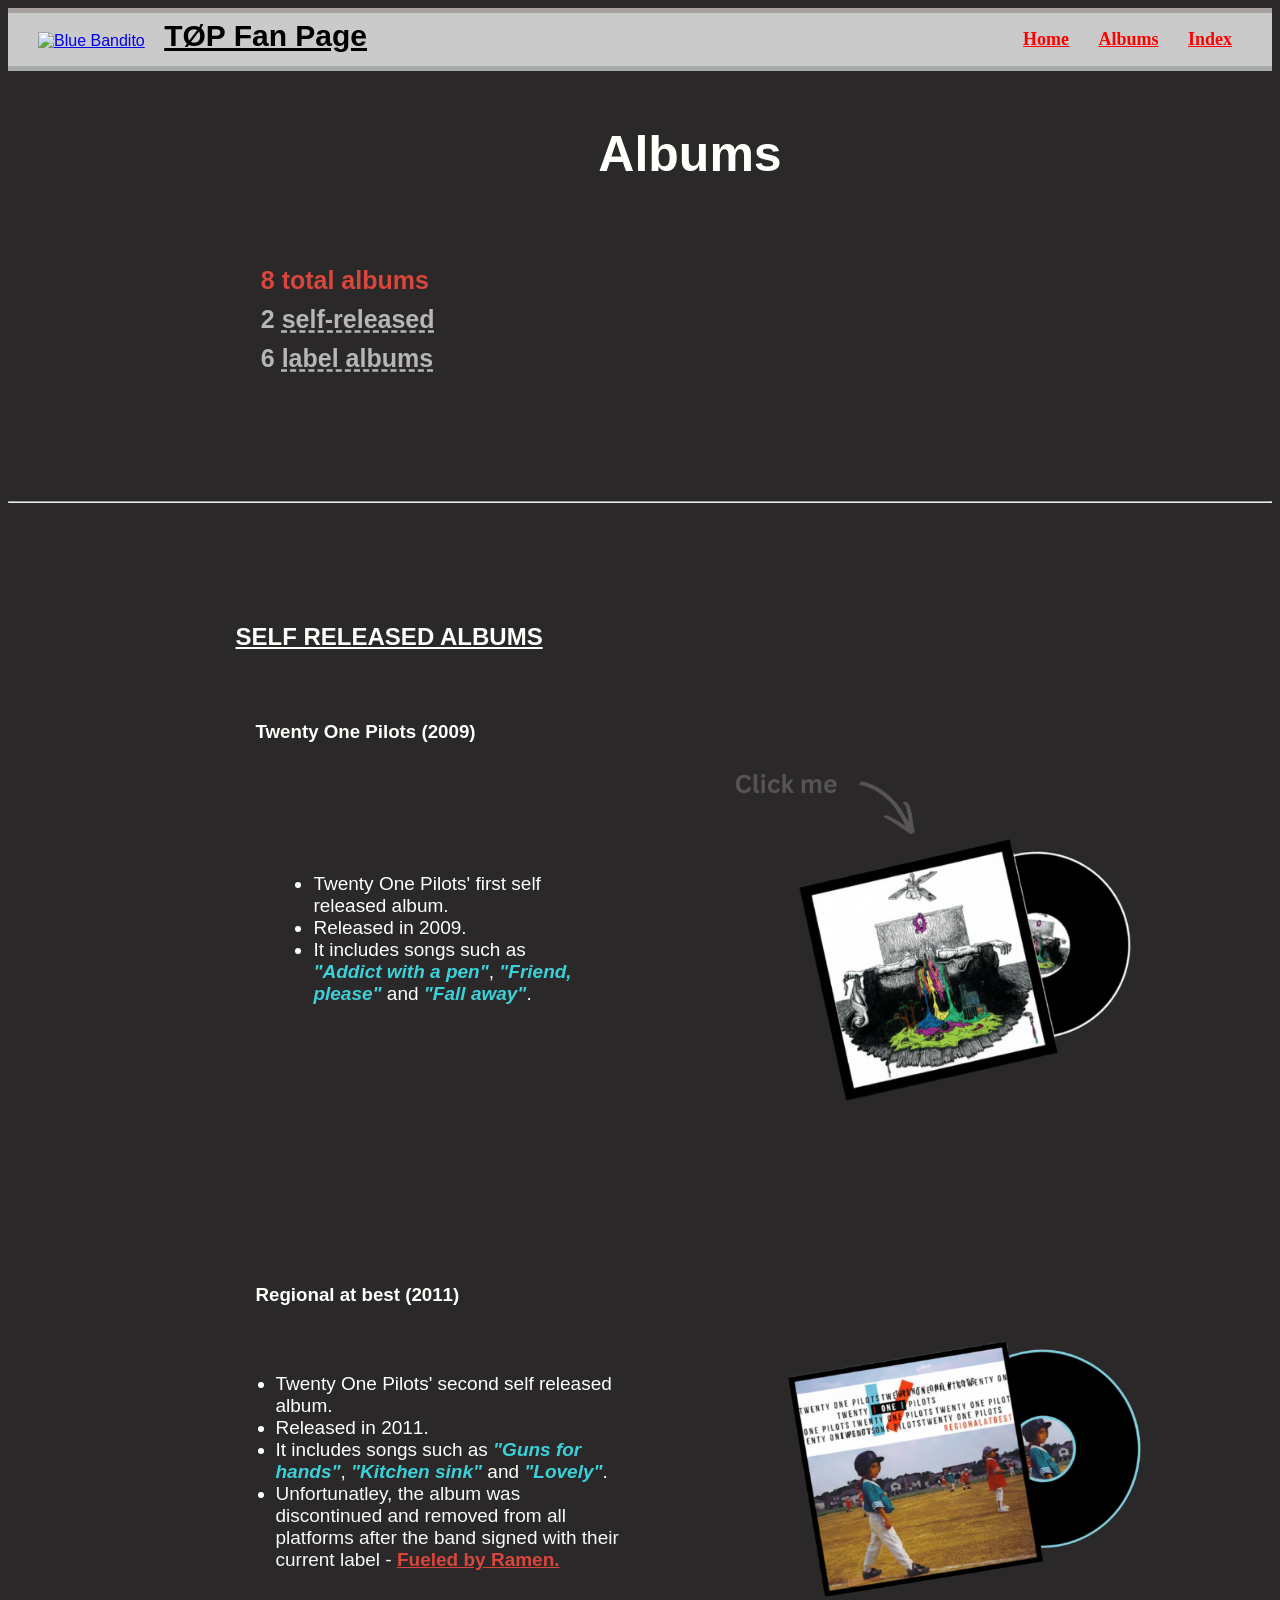
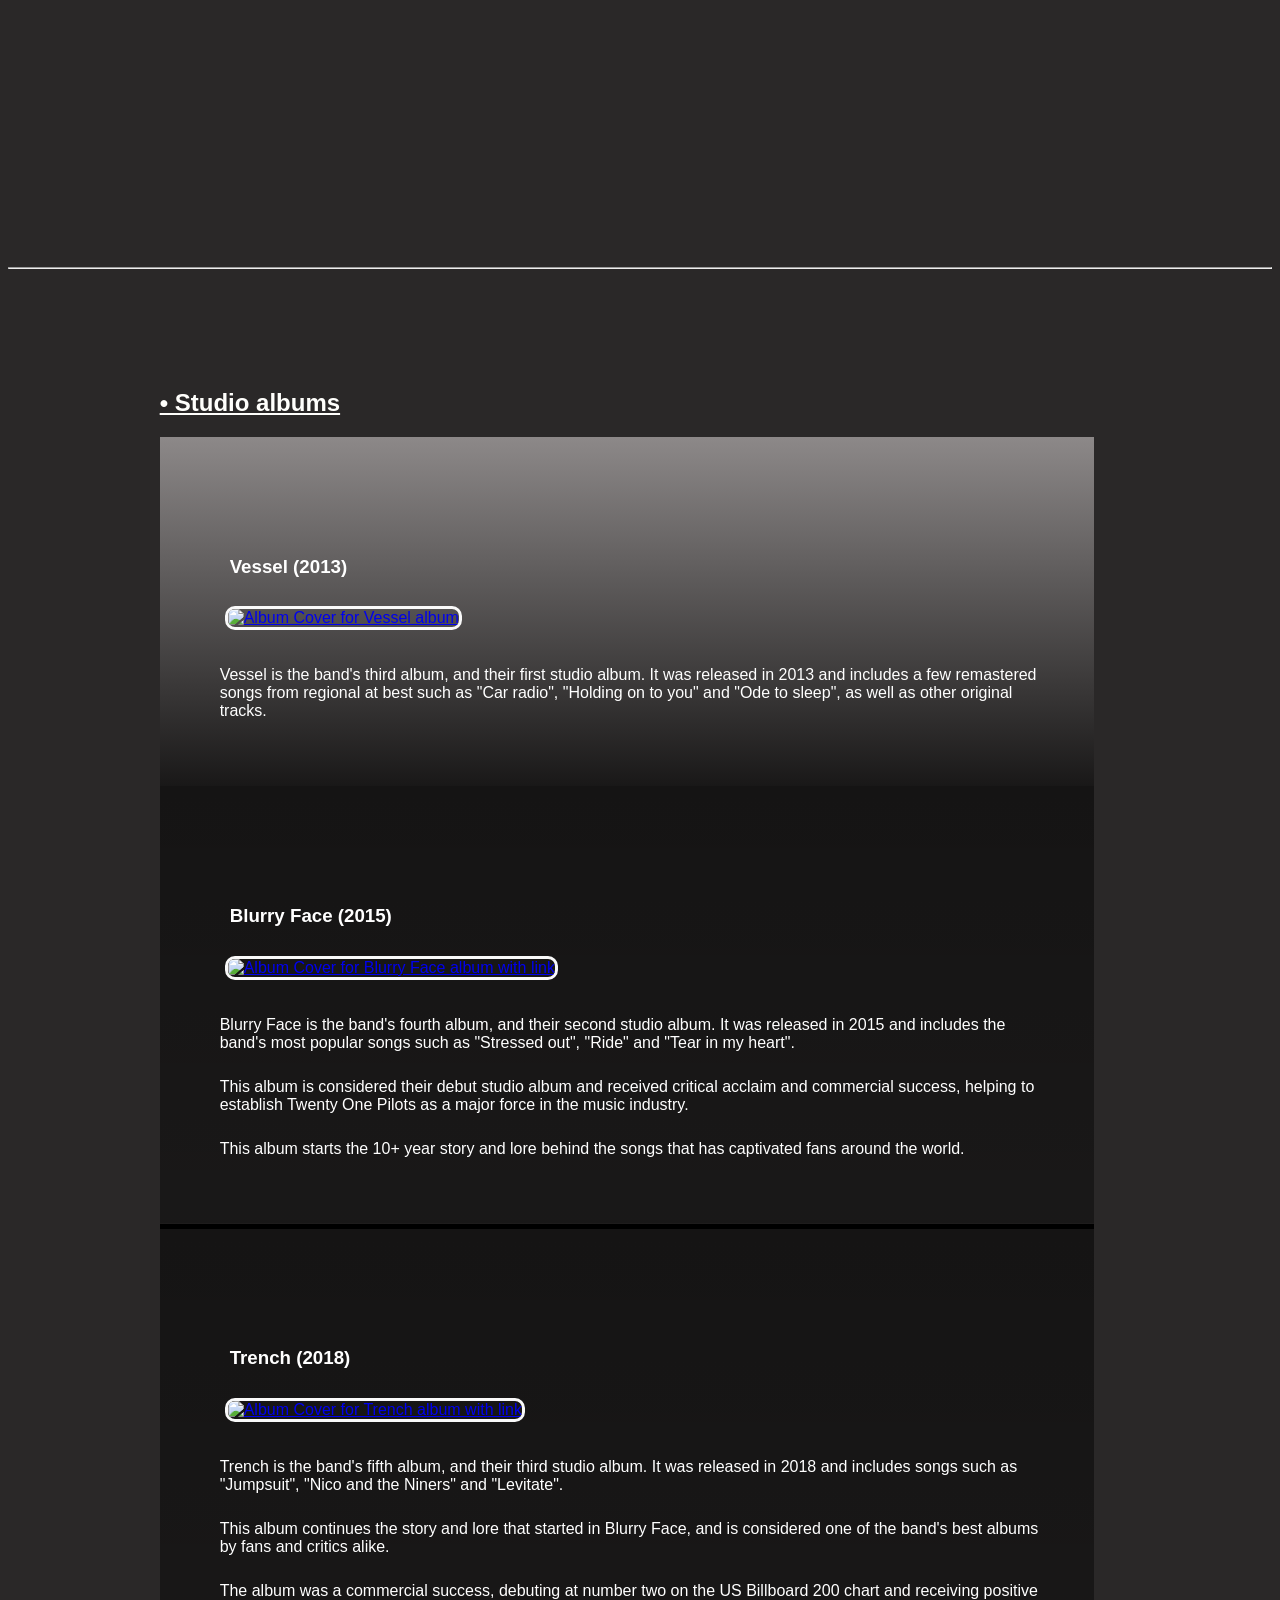
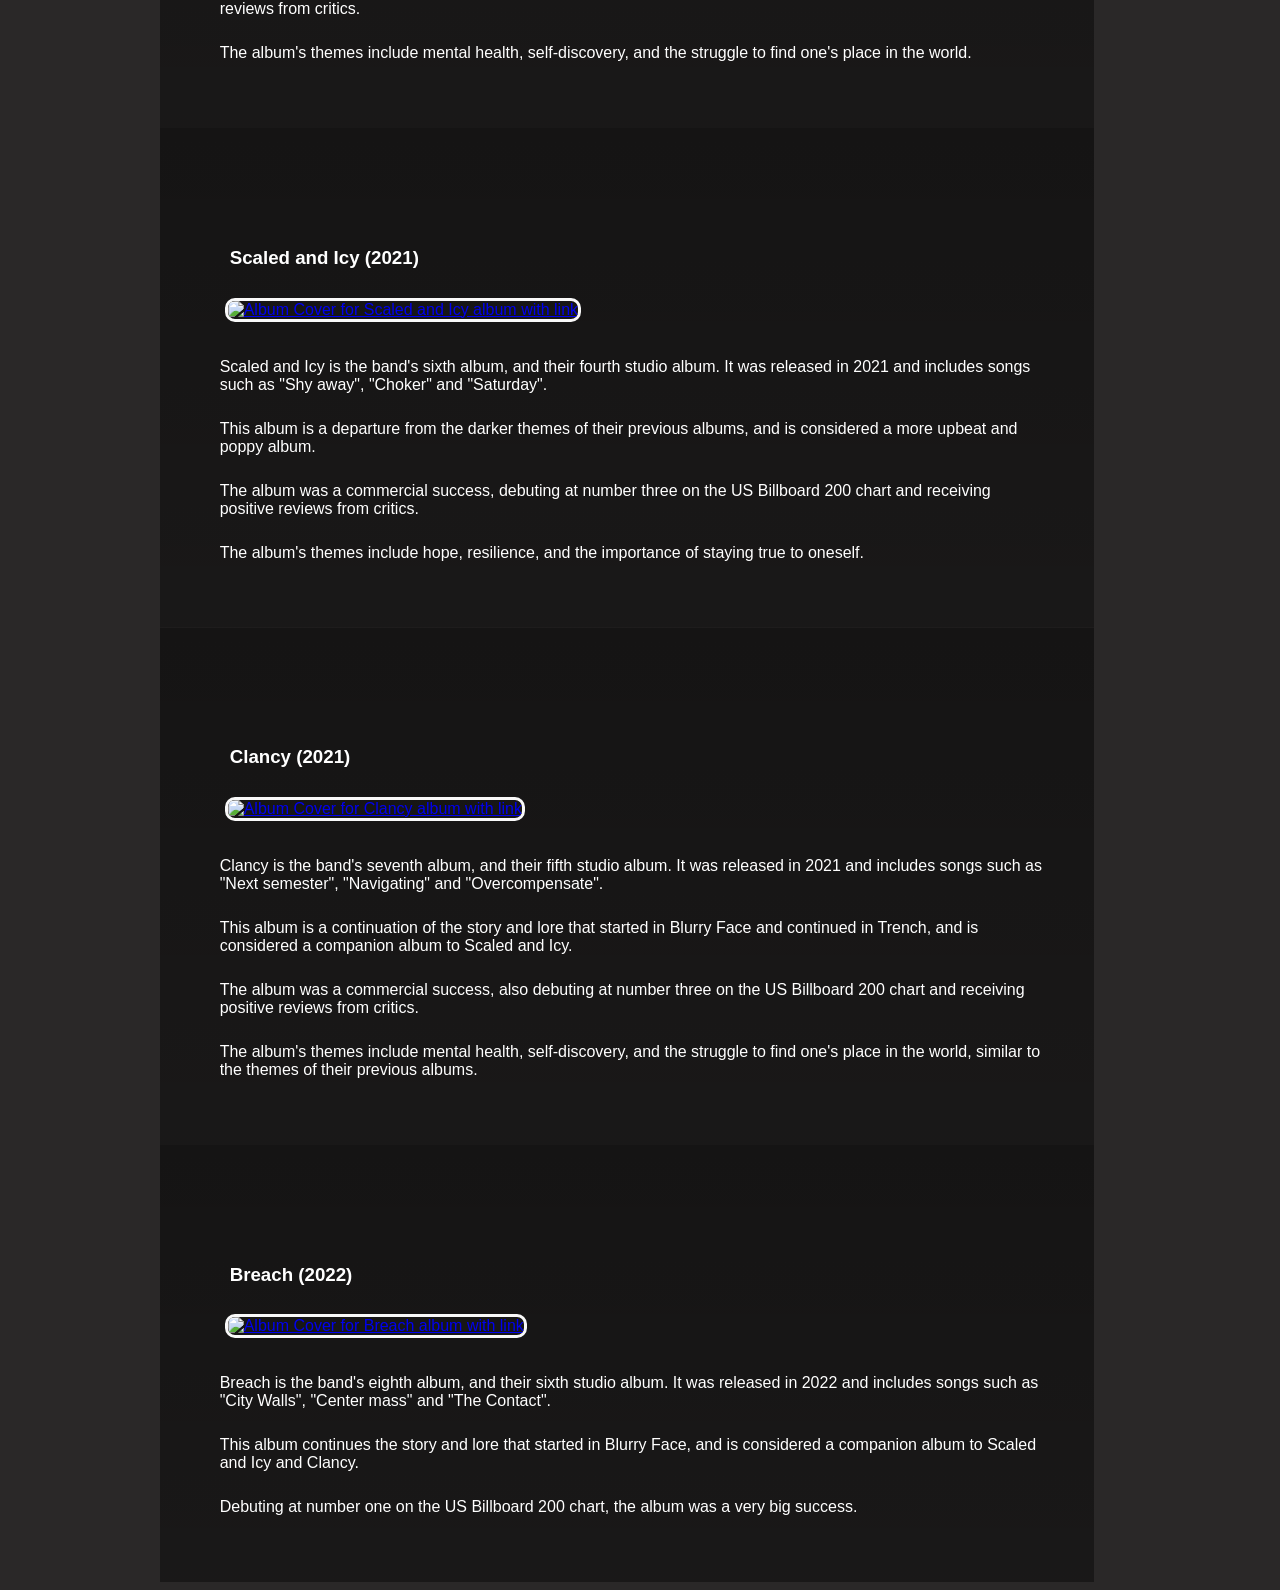
==== commit 915f8444: "Pending changes exported from your codespace" ====
--- a/Albums.html
+++ b/Albums.html
@@ -15,6 +15,7 @@
             <ul class="nav-links">
                 <li> <a href="/index.html" class="home-link"> Home </a> </li>
                 <li> <a href="/Albums.html" class="albums-link"> Albums </a> </li>
+                <li> <a href="/index2.html" class="index2-link"> Index </a> </li>
             </ul>
         </div>
     </nav>
@@ -142,4 +143,4 @@
     </section>
 
 </body>
-</html>
+</html>
--- a/style_album.css
+++ b/style_album.css
@@ -0,0 +1,347 @@
+html {
+  scroll-behavior: smooth;
+}
+
+body{
+    float: center;
+    text-align: left;
+    font-family: "Arial";
+    background:rgb(42, 40, 40);
+    color: rgb(255, 255, 252);
+    max-width: 100%;
+}
+
+
+
+h1 {
+  text-align: center;
+  font-size: 50px;
+  padding-top: 20px;
+  padding-bottom: 200px
+}
+
+.navbar{
+  background-color: rgb(203, 202, 202);
+  padding-right: 15px;
+  padding-left: 15px;
+  margin-top: 0px;
+  border-bottom: 5px solid rgb(168, 171, 171);
+  border-top: 5px solid rgb(167, 160, 159);
+}
+
+.navbar li{
+  text-decoration: none; 
+  list-style-type: none; 
+  font-family: "Calibri";
+}
+
+.navbar li a {
+  color: red;
+}
+
+.navdiv {
+  display: flex;
+  align-items: center;
+  justify-content: space-between; 
+}
+
+.logo {
+  font-size: 30px; font-weight: 600; color: black; 
+}
+
+
+
+.nav-links li {
+  list-style-type: none;
+  display: inline-block;
+}
+
+.nav-links li a{
+  color: Red ; font-size: 18px; font-weight: bold; margin-right: 25px
+}
+
+
+
+.pfp {
+  width: 90px;
+  padding-top: 10px;
+  padding-bottom: 10px;
+  padding-right: 15px;
+  padding-left: 15px;
+  border-radius: 25%;
+}
+
+
+
+.desc1 {
+  text-align: left;
+  font-weight: bold;
+  color : rgb(183, 181, 181);
+  font-size: 25px;
+  padding-bottom: 100px;
+
+  .album-type {
+    color: rgb(183, 181, 181);
+    text-decoration: none;
+    font-size: 25px;
+    padding-top: 10px;
+  }
+
+  a {
+    color: rgb(183, 181, 181);
+    text-decoration: underline;
+    text-decoration-style: dashed;
+    font-size: 25px;
+  }
+
+}
+
+
+.album-count{
+  color: rgb(217, 70, 60);
+  font-size: 25px;
+ 
+}
+
+.sf-album {
+  padding-left: 18%;
+  padding-right: 22%;
+}
+
+.rab-album {
+  padding-left: 18%;
+  padding-right: 22%;
+  padding-bottom: 200px;
+}
+.label-albums {
+  padding-right: 22%;
+  padding-left: 12%;
+}
+
+
+img.album-cover {
+    width: 200px;
+    height: 200px;
+    border-radius: 10px;
+    border-style: solid;
+    border-color: rgb(249, 249, 249);
+    margin: 10px;
+    margin-left: 15px;
+
+
+}
+
+p.desc{
+    padding-top: 10px;
+    padding-left: 10px;
+
+
+}
+
+
+h2 {
+  text-align: left;
+  text-decoration: underline;
+  font-weight: bold;
+  padding-top: 100px;
+
+}
+
+.sf-title {
+    padding-left: 18%;
+  }
+
+h3 { 
+  padding-top: 50px;
+  padding-bottom: 0%;
+  padding-left: 15px;
+  text-decoration: none;
+}
+
+.album-title {
+  padding-left: 20px;
+  padding-bottom: 0%;
+  text-align: left;
+}
+
+div.album-section {
+    padding-bottom: 10px;
+}
+
+
+.descwlink p, .descwlink a {
+    display: inline;
+    color: rgb(249, 249, 249);
+}
+
+.descwlink a {
+    color: rgb(217, 70, 60);
+    text-decoration: underline;
+    font-weight: bold;
+}
+
+.descwlink {
+    float: left;
+}
+
+.album-summary {
+  list-style-type: none;
+  padding-left: 20%;
+  font-size: 20px;
+  font-weight: bold;
+}
+
+h1 {
+  text-align: center;
+  padding-left: 100px;
+  padding-bottom: 50px;
+}
+
+
+
+
+em {
+    color : rgb(60, 209, 217);
+    font-weight: bold;
+}
+
+.sr-album-cover {
+  width: fit-content;
+  height: 270px;
+  position: relative;
+  left: 150px;
+  margin-left: wrap;
+  padding-left: wrap;
+}
+
+
+.twenty-one-pilots-album {
+  padding-left: 5%;
+  padding-top: 0%;
+  padding-right: -30px;
+  padding-bottom: 100px;
+  display: flex;
+  align-items: center;
+}
+
+.twenty-one-pilots-album .p {
+  float: left;
+}
+
+.twenty-one-pilots-album .sr-album-cover {
+  height: 350px;
+  width: fit-content;
+  margin-left: wrap;
+  padding-left: wrap;
+}
+
+.album-desc li {
+  font-size: 19px;
+  margin-bottom: 0px;
+}
+
+.sr-album-cover:hover {
+  transform: scale(1.05);
+  background-color:rgba(53, 51, 51, 0.615);
+  transition: transform 0.3s ease;
+}
+
+.album-cover:hover {
+  transform: scale(1.05);
+  transition: transform 0.3s ease;
+}
+ 
+.regional-at-best-album {
+  padding-right: -30px;
+  padding-left: 0px;
+  padding-top: 10px;
+  padding-bottom: 50px;
+  display: flex;
+  align-items: center;
+  gap: 10px;
+}
+
+
+
+
+
+.vessel_album {
+  background-image: 
+    linear-gradient(rgba(238, 232, 232, 0.5), rgba(0, 0, 0, 0.4)),
+    url('https://i.scdn.co/image/ab67616d0000b2736caad685af37c08063be928d');
+  background-size: cover; 
+  background-repeat: no-repeat;
+  background-position: center;
+  width: 100%;
+  height: fit-content;
+  color: white;
+  padding: 50px;
+}
+
+
+.blurryface_album {
+  background-image: 
+    linear-gradient(rgba(0, 0, 0, 0.5), rgba(0, 0, 0, 0.4)),
+    url('https://upload.wikimedia.org/wikipedia/en/7/7d/Blurryface_by_Twenty_One_Pilots.png');
+  background-size: cover; 
+  background-repeat: no-repeat;
+  background-position: center;
+  width: 100%;
+  height: fit-content;
+  color: white;
+  padding: 50px;
+  border-bottom: 5px solid rgb(0, 0, 0);
+}
+
+.trench_album {
+  background-image: 
+    linear-gradient(rgba(0, 0, 0, 0.5), rgba(0, 0, 0, 0.4)),
+    url('https://i.scdn.co/image/ab67616d0000b273d1d301e737da4324479c6660');
+  background-size: cover; 
+  background-repeat: no-repeat;
+  background-position: center;
+  width: 100%;
+  height: fit-content;
+  color: white;
+  padding: 50px;
+}
+
+.scaled_icy_album {
+  background-image: 
+    linear-gradient(rgba(0, 0, 0, 0.5), rgba(0, 0, 0, 0.4)),
+    url('https://i.scdn.co/image/ab67616d00001e027c693d6ed6dff0d48cf15c23');
+  background-size: cover; 
+  background-repeat: no-repeat;
+  background-position: center;
+  width: 100%;
+  height: fit-content;
+  color: white;
+  padding: 50px;
+}
+
+.clancy_album {
+  background-image: 
+    linear-gradient(rgba(0, 0, 0, 0.5), rgba(0, 0, 0, 0.4)),
+    url('https://i.scdn.co/image/ab67616d0000b273cc94dd4730132ccfbd617bf9');
+  background-size: cover; 
+  background-repeat: no-repeat;
+  background-position: center;
+  width: 100%;
+  height: fit-content;
+  color: white;
+  padding: 50px;
+}
+
+.breach_album {
+  background-image: 
+    linear-gradient(rgba(0, 0, 0, 0.5), rgba(0, 0, 0, 0.4)),
+    url('https://i.scdn.co/image/ab67616d0000b2739c5a3160cc1a6ef5efdaf80a');
+  background-size: cover; 
+  background-repeat: no-repeat;
+  background-position: center;
+  width: 100%;
+  height: fit-content;
+  color: white;
+  padding: 50px;
+}
+
